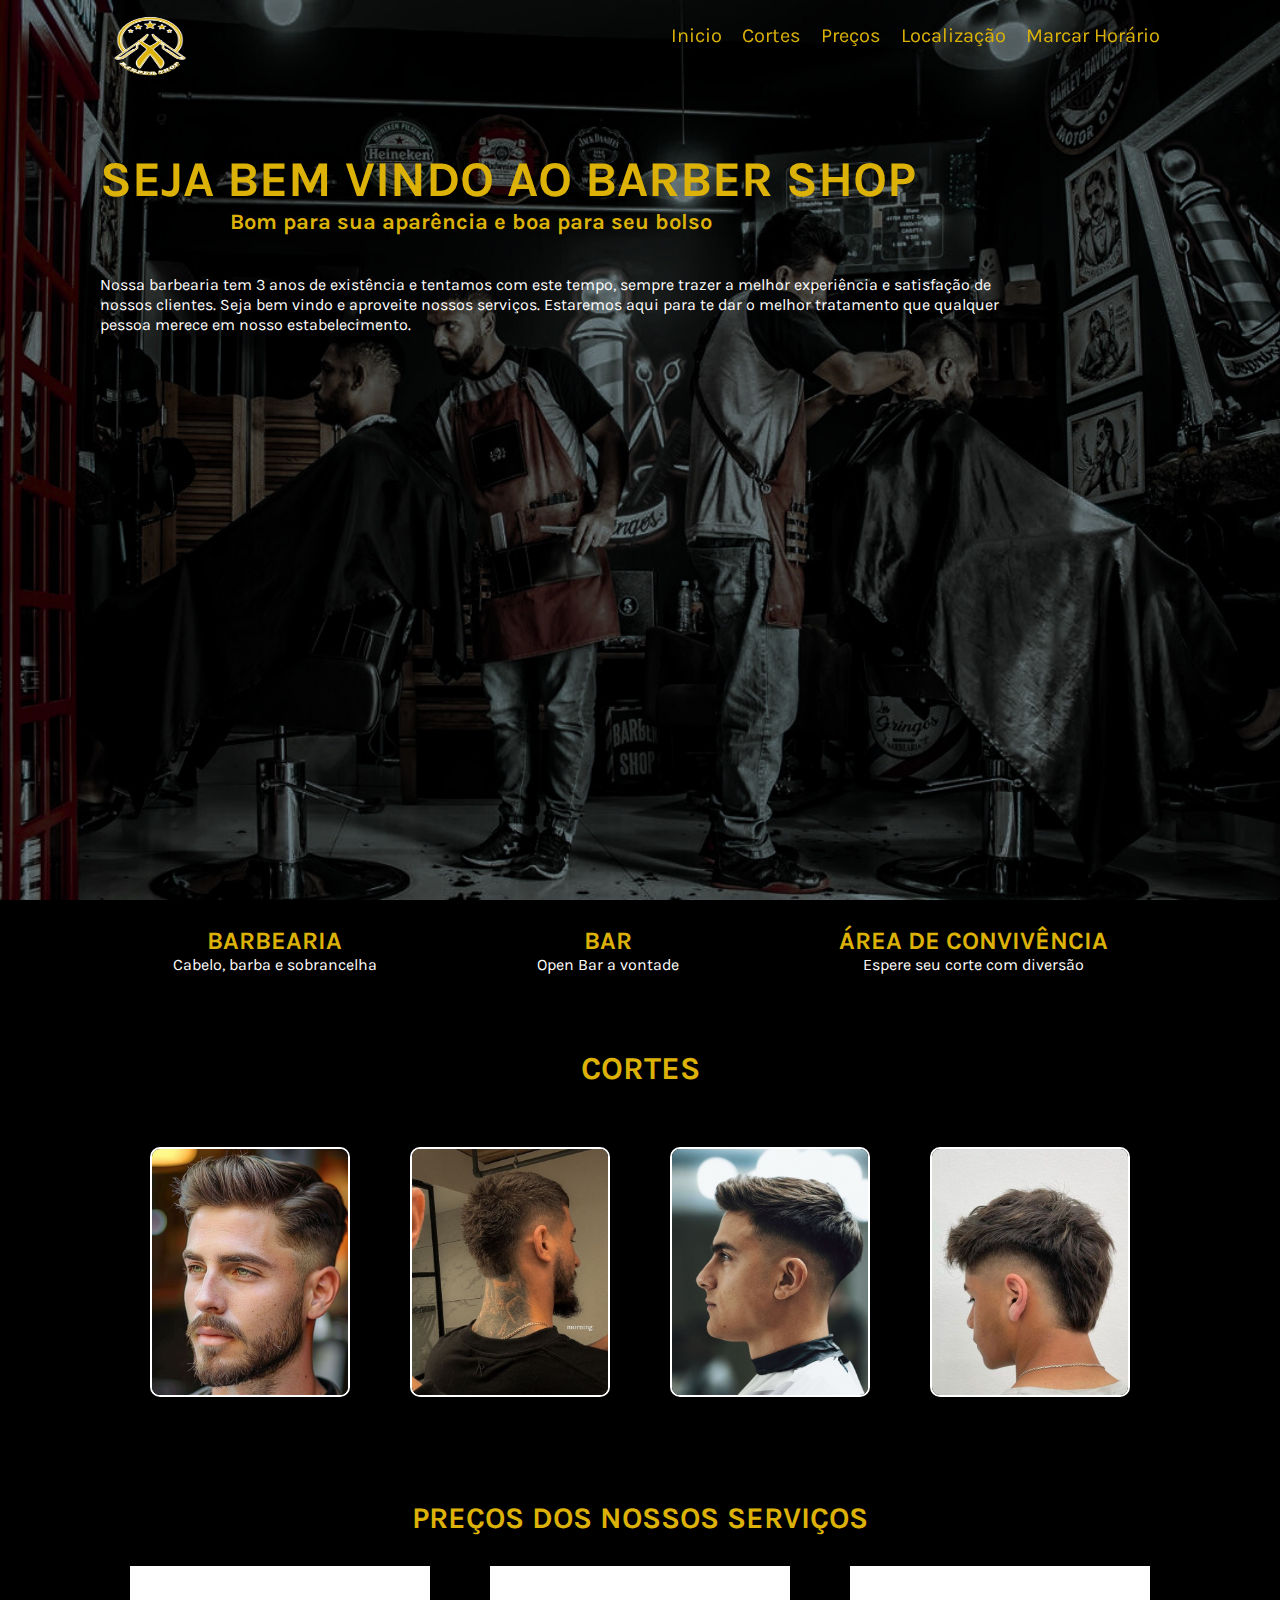
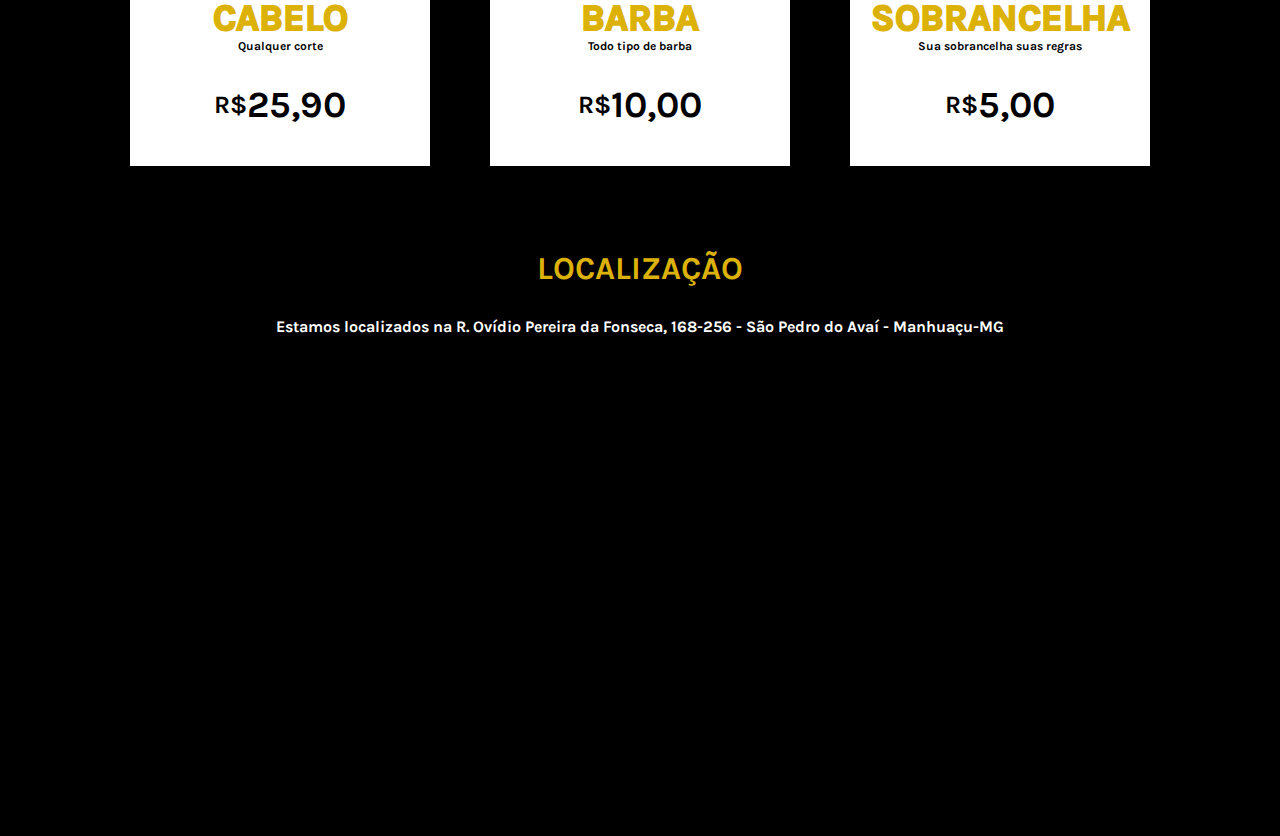
==== html/index.html @ 6323e567 "30/09/24 Localização finalizada" ====
<!DOCTYPE html>
<html lang="pt-br">
<head>
    <meta charset="UTF-8">
    <meta name="viewport" content="width=device-width, initial-scale=1.0">
    <title>Barber Shop</title>

    <link rel="preconnect" href="https://fonts.googleapis.com">
    <link rel="preconnect" href="https://fonts.gstatic.com" crossorigin>
    <link href="https://fonts.googleapis.com/css2?family=Karla:ital,wght@0,200..800;1,200..800&display=swap" rel="stylesheet">

    <link rel="stylesheet" href="../css/styles.css"/>
</head>
<body>
    <div class="inicio">
        <header class="cabecalho">
            <a href="#">
                <img class="logo" src="../imagens/barberShop.png">
            </a>

            <nav class="listaIni">
                <ul class="menu">
                    <li><a href="#">Inicio</a></li>
                    <li><a href="#cortes">Cortes</a></li>
                    <li><a href="#preco">Preços</a></li>
                    <li><a href="#localiza">Localização</a></li>
                    <li><a href="#marcar">Marcar Horário</a></li>
                </ul>
            </nav>
        </header>

        <hgroup class="titles" id="ini">
            <h1 class="titulo">SEJA BEM VINDO AO BARBER SHOP</h1>
            <h2 class="subTitle">Bom para sua aparência e boa para seu bolso</h2>
            <p class="descric">
                Nossa barbearia tem 3 anos de existência e tentamos com este tempo, sempre trazer a melhor experiência e satisfação de nossos clientes. Seja bem vindo e aproveite nossos serviços. Estaremos aqui para te dar o melhor tratamento que qualquer pessoa merece em nosso estabelecimento.
            </p>
        </hgroup>
    </div>

    <div class="shop">
        <div class="boxes">
            <div class="box">
                <h2 class="bxTitle">BARBEARIA</h2>
                <p class="bxDesc">Cabelo, barba e sobrancelha</p>
            </div>

            <div class="box">
                <h2 class="bxTitle">BAR</h2>
                <p class="bxDesc">Open Bar a vontade</p>
            </div>

            <div class="box">
                <h2 class="bxTitle">ÁREA DE CONVIVÊNCIA</h2>
                <p class="bxDesc">Espere seu corte com diversão</p>
            </div>
        </div>
    </div>

    <div class="cortes" id="cortes">
        <h1>CORTES</h1>

        <div class="imgCorts">
            <div class="corte">
                <img src="../imagens/corte1.jpg">
            </div>

            <div class="corte">
                <img src="../imagens/corte2.jpg">
            </div>

            <div class="corte">
                <img src="../imagens/corte3.jpg">
            </div>

            <div class="corte">
                <img src="../imagens/corte4.jpg">
            </div>
        </div>
    </div>

    <div class="prec" id="preco">
        <h1 class="titPrec">PREÇOS DOS NOSSOS SERVIÇOS</h1>
        
        <div class="dif">
            <div class="prec1">
                <h2 class="titu">CABELO</h2>
                <h3 class="desc">Qualquer corte</h3>
                <div class="valor">
                    <h3 class="preci">R$</h3>
                    <h3 class="val">25,90</h3>
                </div>
            </div>
            
            <div class="prec1">
                <h2 class="titu">BARBA</h2>
                <h3 class="desc">Todo tipo de barba</h3>
                <div class="valor">
                    <h3 class="preci">R$</h3>
                    <h3 class="val">10,00</h3>
                </div>
            </div>
            
            <div class="prec1">
                <h2 class="titu">SOBRANCELHA</h2>
                <h3 class="desc">Sua sobrancelha suas regras</h3>
                <div class="valor">
                    <h3 class="preci">R$</h3>
                    <h3 class="val">5,00</h3>
                </div>
            </div>
        </div>
    </div>

    <div id="localiza" class="local">
        <h2 class="titLocal">LOCALIZAÇÃO</h2>
        <h3 class="decLoc">Estamos localizados na R. Ovídio Pereira da Fonseca, 168-256 - São Pedro do Avaí - Manhuaçu-MG</h3>
        
        <div class="map">
            <iframe src="https://www.google.com/maps/embed?pb=!1m18!1m12!1m3!1d1872.2632060990697!2d-42.1874086614727!3d-20.19543487800291!2m3!1f0!2f0!3f0!3m2!1i1024!2i768!4f13.1!3m3!1m2!1s0xbae1c60efdd78f%3A0xd84c4ac10ec0ef94!2sR.%20Ov%C3%ADdio%20Pereira%20da%20Fonseca%2C%20168-256%20-%20S%C3%A3o%20Pedro%20do%20Ava%C3%AD%2C%20Manhua%C3%A7u%20-%20MG%2C%2036900-000!5e0!3m2!1spt-BR!2sbr!4v1727739784930!5m2!1spt-BR!2sbr" width="600" height="450" style="border:0;" allowfullscreen="" loading="lazy" referrerpolicy="no-referrer-when-downgrade"></iframe>
        </div>
    </div>
</body>
</html>
---- css/styles.css ----
* {
    font-size: 12px;
    background-color: transparent;
    color: white;
    margin: 0;
    padding: 0;
    box-sizing: border-box;
    font-family: "Karla", sans-serif;
    font-optical-sizing: auto;
    font-style: normal;
    scroll-behavior: smooth;
}

.inicio {
    display: flex;
    flex-direction: column;
    background-image: url(../imagens/backInicio.jpg);
    background-repeat: no-repeat;
    background-size: cover;
    width: 100%;
    height: 100vh;
}

.inicio .cabecalho {
    display: flex;
    flex-direction: row; /* Mantém o layout horizontal para os itens do cabeçalho */
    width: 100%;
    height: 70px;
    position: fixed;
}

.inicio .cabecalho .logo {
    display: flex;
    align-items: center;
    width: 100px;
    height: 100%;
    margin-left: 100px;
    margin-top: 10px;
}

.inicio .cabecalho nav {
    display: flex;
    width: 100%;
    flex-direction: row;
    justify-content: end;
}

.inicio .listaIni .menu {  
    display: flex;
    flex-direction: row;
    align-items: center;
    margin-right: 100px;
}

.inicio .listaIni .menu li {
    list-style: none;
    margin-right: 20px;
}

.inicio .listaIni .menu li a {
    font-size: 20px;
    text-decoration: none;
    color: #dcb208;
    text-shadow: black;
}

.inicio .listaIni .menu li :hover {
    color: black;
    background-color: #dcb208;
    padding: 5px;
    border-radius: 10px;
}

.inicio .titles {
    display: flex;
    width: 900px;
    flex-direction: column;
    margin-top: 150px;
    margin-left: 100px;
    align-items:first baseline;
}

.inicio .titles .titulo {
    font-size: 50px;
    color: #dcb208;
}

.inicio .titles .subTitle {
    font-size: 22px;
    color: #dcb208;
    padding-left: 130px;
}

.inicio .titles .descric {
    font-size: 16px;
    padding: 40px 0px 40px 0px;
    line-height: 20px;
}

.shop {
    display: flex;
    flex-direction: row;
    justify-content: center;
    width: 100%;
    height: 100px;
    background-color: black;
}

.shop .boxes {
    display: flex;
    flex-direction: row;
    align-items: center;
}

.shop .boxes .box {
    margin: 0px 80px;
}

.shop .boxes .box .bxTitle {
    display: flex;
    flex-direction: column;
    align-items: center;
    font-size: 25px;
    color: #dcb208;
}

.shop .boxes .box .bxDesc {
    display: flex;
    flex-direction: column;
    align-items: center;
    font-size: 16px;
}

.cortes {
    display: flex;
    flex-direction: column;
    width: 100%;
    height: 450px;
    background-color: black;
    color: #dcb208;
}

.cortes h1 {
    display: flex;
    justify-content: center;
    margin-top: 50px;
    color: #dcb208;
    font-size: 32px;
}

.cortes .imgCorts {
    display: flex;
    flex-direction: row;
    justify-content: center;
    margin-top: 30px;
}

.cortes .imgCorts .corte {
    margin: 30px;
}

.cortes .imgCorts .corte img {
    width: 200px;
    height: 250px;
    border: 2px solid white;
    border-radius: 10px;
}

.prec {
    background-color: black;
    display: flex;
    flex-direction: column;
    height: 350px;
    width: 100%;
}

.prec .titPrec {
    display: flex;
    justify-content: center;
    margin-top: 50px;
    color: #dcb208;
    font-size: 30px;
}

.prec .dif {
    display: flex;
    flex-direction: row;
    justify-content: center;
}

.prec .dif .prec1 {
    display: flex;
    flex-direction: column;
    height: 200px;
    width: 300px;
    background-color: white;
    margin: 30px;
}

.prec .dif .prec1 h2 {
    display: flex;
    justify-content: center;
    font-size: 37px;
    margin-top: 30px;
    color: #dcb208;
    -webkit-text-stroke: 2px;
    -webkit-text-stroke-color: #dcb208;
}

.prec .dif .prec1 .desc {
    display: flex;
    justify-content: center;
    color: black;
}

.prec .dif .prec1 .valor {
    display: flex;
    flex-direction: row;
    justify-content: center;
    align-items: center;
    margin-top: 30px;
    margin-bottom: 20px;
}
.prec .dif .prec1 .valor .preci {
    display: flex;
    justify-content: first baseline;
    font-size: 25px;
    color: black;
}

.prec .dif .prec1 .val {
    display: flex;
    justify-content: center;
    font-size: 37px;
    color: black;
}

.local {
    display: flex;
    flex-direction: column;
    background-color: black;
}

.local .titLocal {
    display: flex;
    justify-content: center;
    margin-top: 50px;
    font-size: 32px;
    color: #dcb208;
}

.local h3 {
    display: flex;
    justify-content: center;
    margin-top: 30px;
    font-size: 16px;
}

.local .map {
    display: flex;
    justify-content: center;
    margin-top: 30px;
    margin-bottom: 20px;
}

.local .map iframe {
    border-radius: 10px;
}
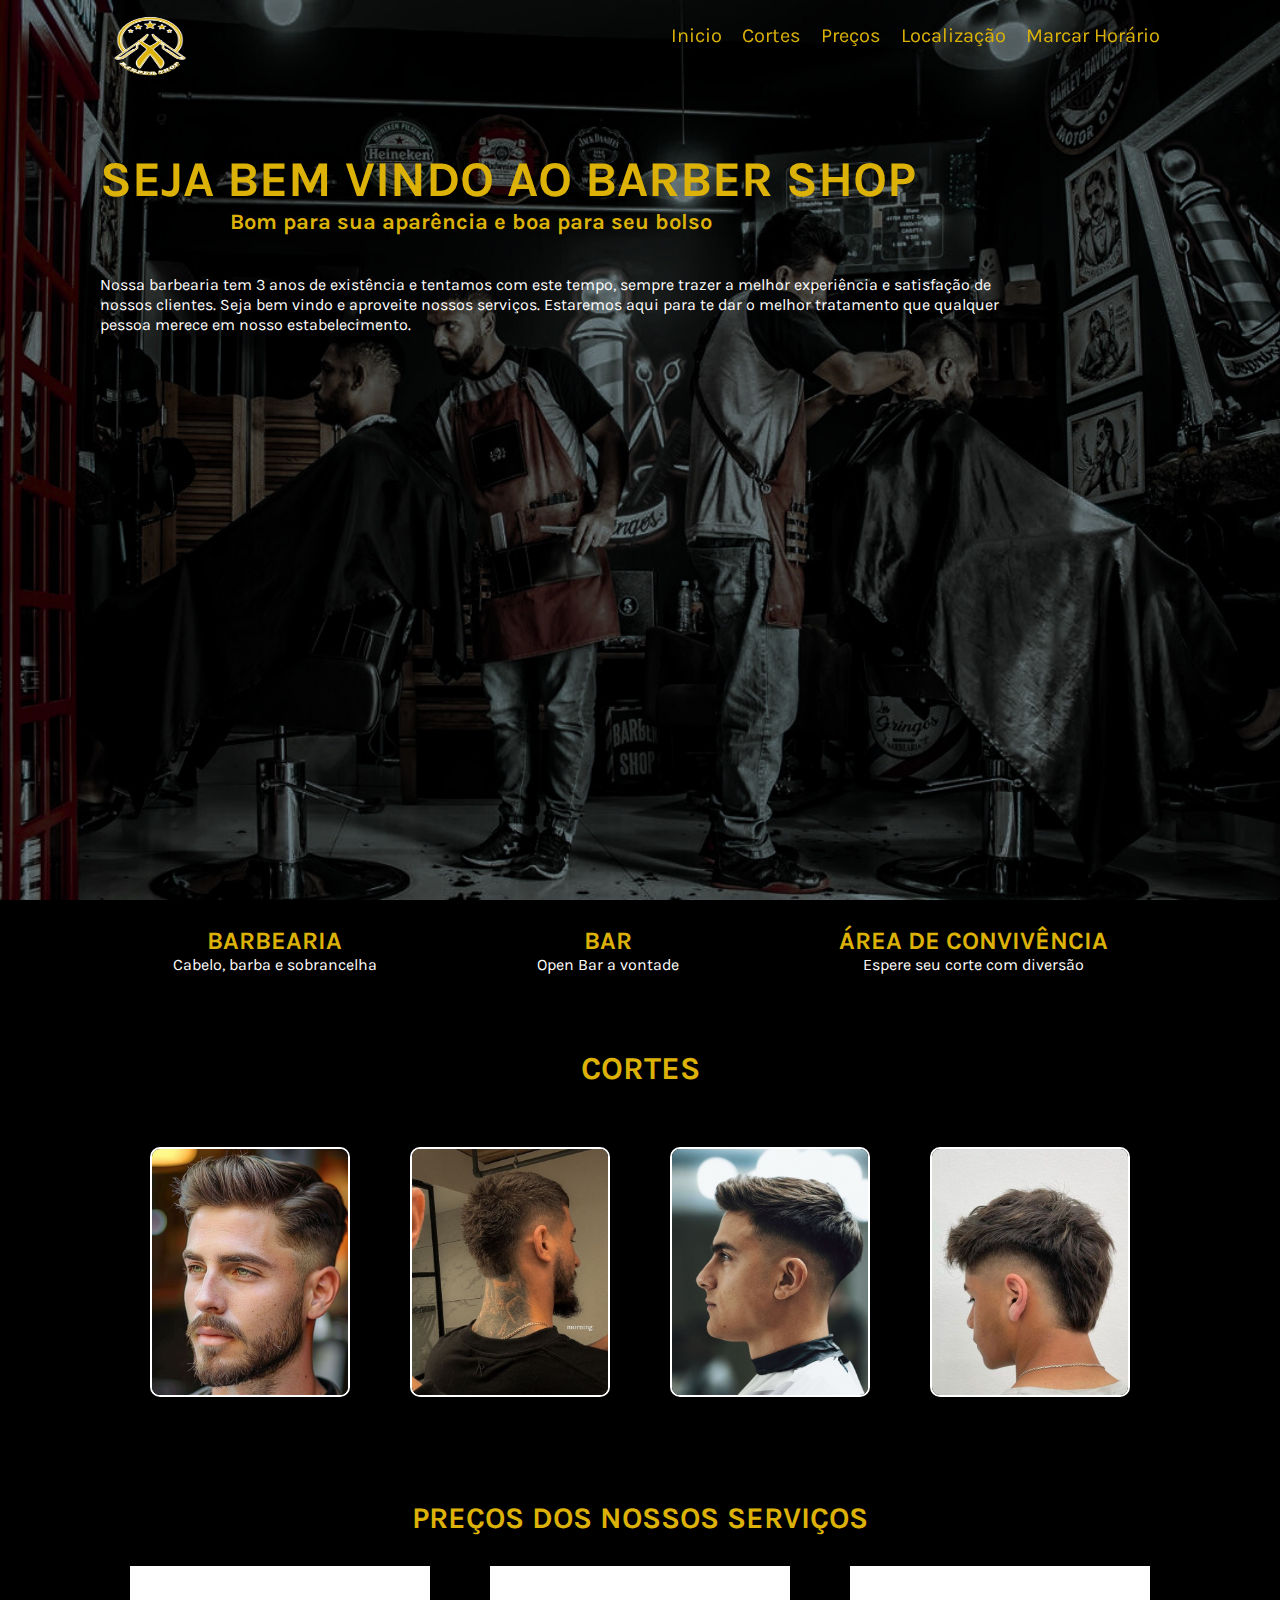
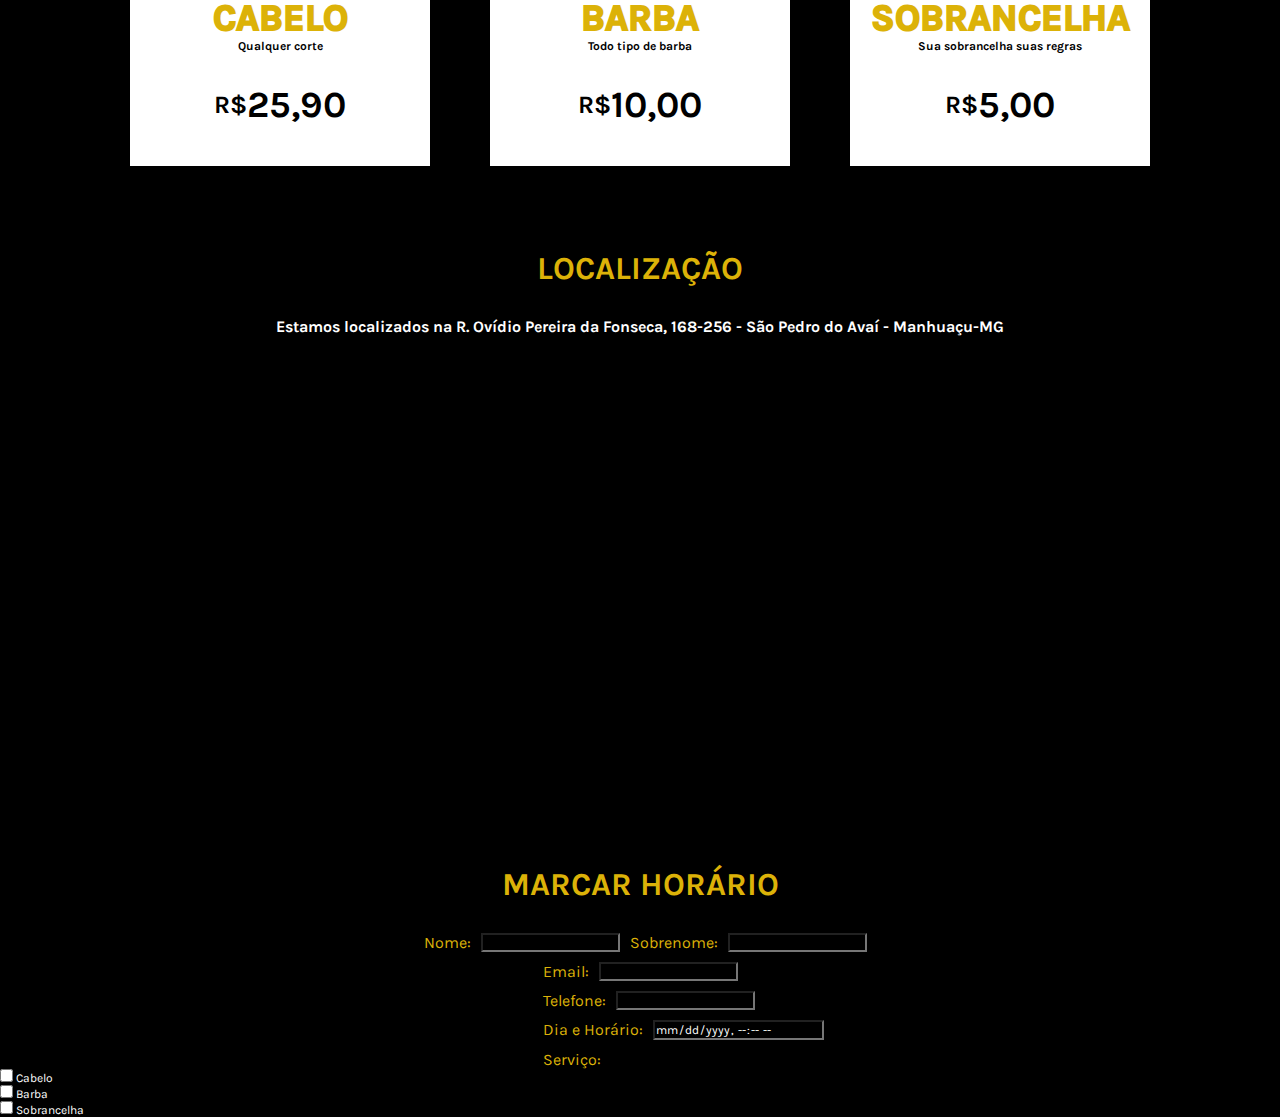
==== commit 2e11fd32: "30/09/24 Inicio do formulário de marcar horário" ====
--- a/html/index.html
+++ b/html/index.html
@@ -120,5 +120,53 @@
             <iframe src="https://www.google.com/maps/embed?pb=!1m18!1m12!1m3!1d1872.2632060990697!2d-42.1874086614727!3d-20.19543487800291!2m3!1f0!2f0!3f0!3m2!1i1024!2i768!4f13.1!3m3!1m2!1s0xbae1c60efdd78f%3A0xd84c4ac10ec0ef94!2sR.%20Ov%C3%ADdio%20Pereira%20da%20Fonseca%2C%20168-256%20-%20S%C3%A3o%20Pedro%20do%20Ava%C3%AD%2C%20Manhua%C3%A7u%20-%20MG%2C%2036900-000!5e0!3m2!1spt-BR!2sbr!4v1727739784930!5m2!1spt-BR!2sbr" width="600" height="450" style="border:0;" allowfullscreen="" loading="lazy" referrerpolicy="no-referrer-when-downgrade"></iframe>
         </div>
     </div>
+
+    <div id="marcar" class="marcHora">
+        <h2 class="mcHor">MARCAR HORÁRIO</h2>
+
+        <form action="" method="post">
+            <div class="nomes">
+                <label for="nome">Nome:</label>
+                <input type="text" id="nome" />
+
+                <label for="sobrenome">Sobrenome:</label>
+                <input type="text" id="sobrenome" />
+            </div>
+            
+            <div class="padrao">
+                <label for="email">Email:</label>
+                <input type="text" id="email" />
+            </div>
+
+            <div class="padrao">
+                <label for="telefone">Telefone:</label>
+                <input type="text" id="telefone" />
+            </div>
+
+            <div class="padrao">
+                <label for="horario">Dia e Horário:</label>
+                <input type="datetime-local" id="horario" />
+            </div>
+
+            <div class="servico">
+                <legend class="serv">Serviço:</legend>
+                
+                <div class="opcCheck">
+                    <input type="checkbox" id="cabelo" />
+                    <label for="cabelo">Cabelo</label>
+                </div>
+
+                <div class="opcCheck">
+                    <input type="checkbox" id="barba" />
+                    <label for="barba">Barba</label>
+                </div>
+
+                <div class="opcCheck">
+                    <input type="checkbox" id="sobrancelha" />
+                    <label for="sobrancelha">Sobrancelha</label>
+                </div>
+            </div>
+        </form>
+    </div>
 </body>
 </html>--- a/css/styles.css
+++ b/css/styles.css
@@ -260,9 +260,62 @@
     display: flex;
     justify-content: center;
     margin-top: 30px;
-    margin-bottom: 20px;
 }
 
 .local .map iframe {
     border-radius: 10px;
+}
+
+.marcHora {
+    display: flex;
+    flex-direction: column;
+    background-color: black;
+}
+
+.marcHora .mcHor {
+    display: flex;
+    justify-content: center;
+    color: #dcb208;
+    font-size: 32px;
+    margin-top: 50px;
+}
+
+.marcHora form {
+    display: flex;
+    flex-direction: column;
+    justify-content: center;
+    margin-top: 30px;
+}
+
+.marcHora form .nomes {
+    display: flex;
+    flex-direction: row;
+    justify-content: center;
+}
+
+.marcHora form .nomes label {
+    font-size: 16px;
+    color: #dcb208;
+    margin: 0px 10px;
+}
+
+.marcHora form .padrao {
+    display: flex;
+    flex-direction: row;
+    margin-left: 533px;
+    margin-top: 10px;
+}
+
+.marcHora form .padrao label {
+    font-size: 16px;
+    color: #dcb208;
+    margin: 0px 10px;
+}
+
+.marcHora form .servico .serv{
+    display: flex;
+    margin-left: 543px;
+    margin-top: 10px;
+    font-size: 16px;
+    color: #dcb208;
 }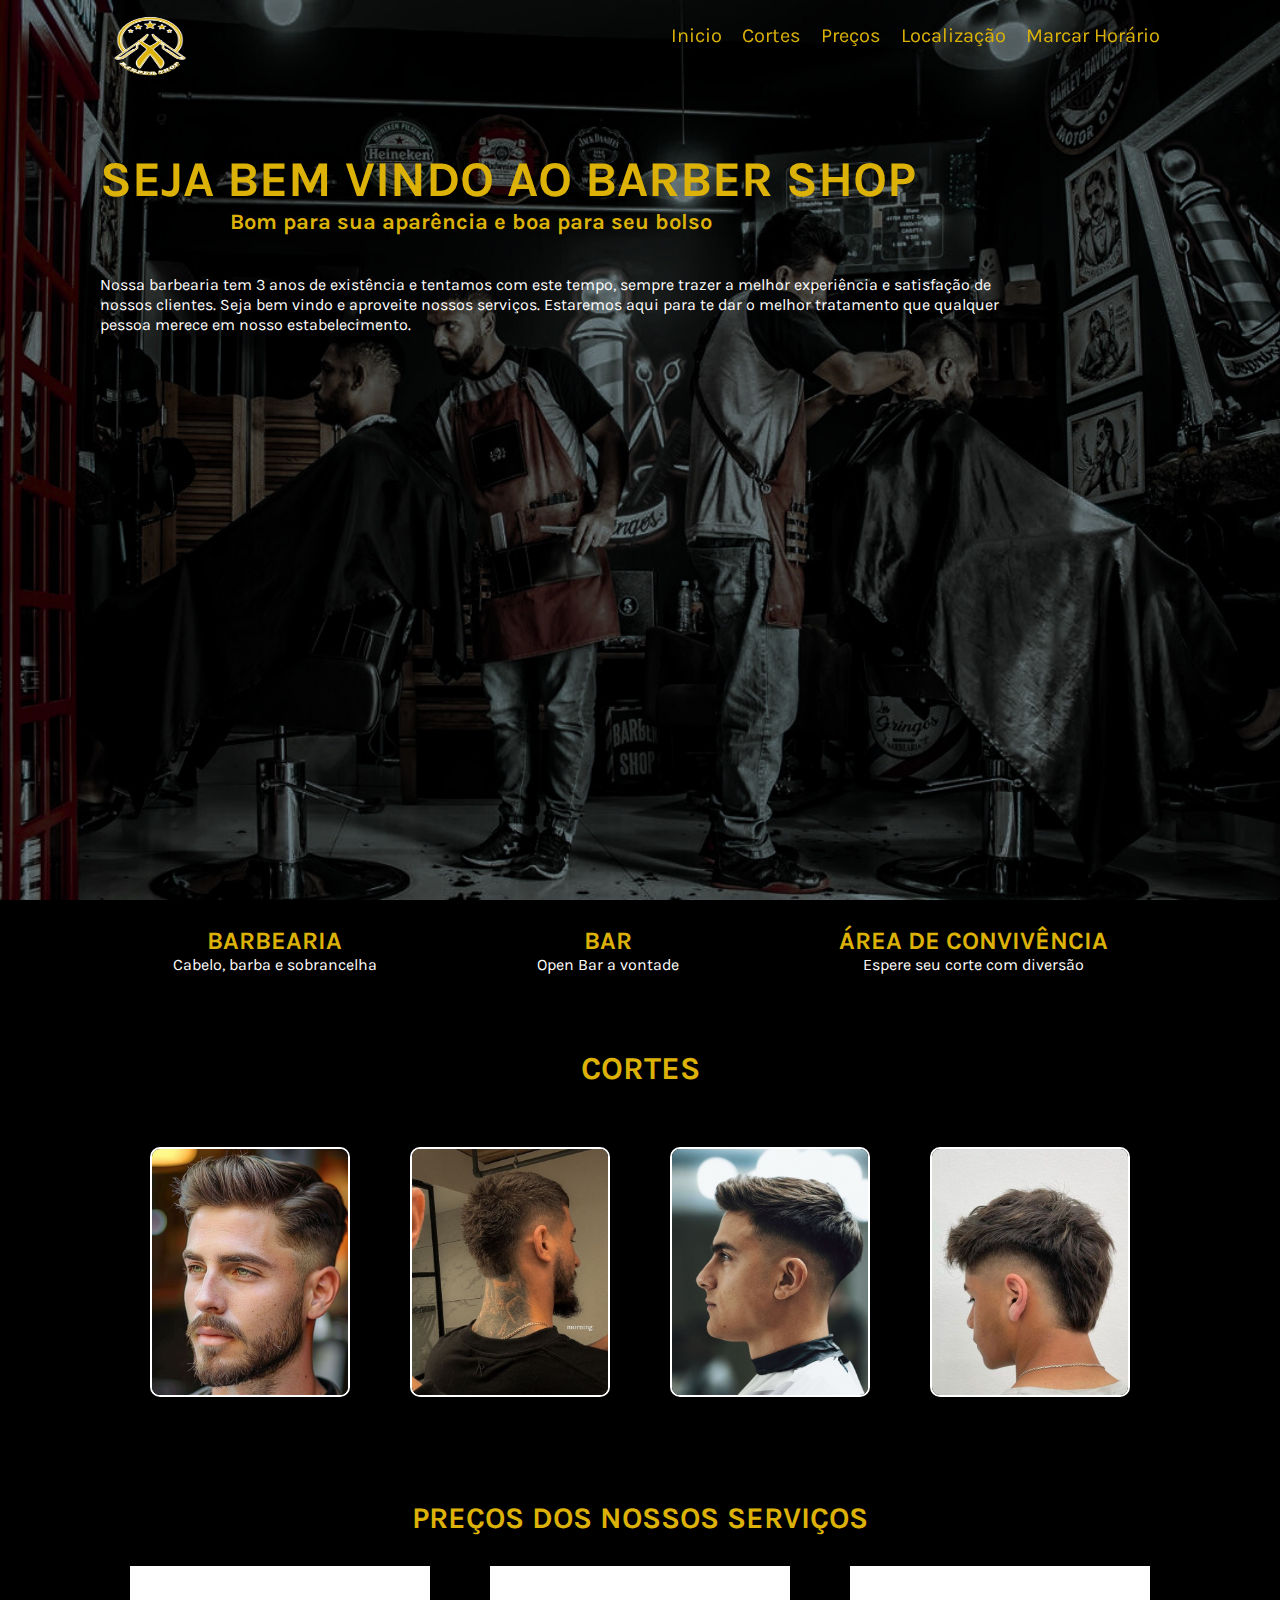
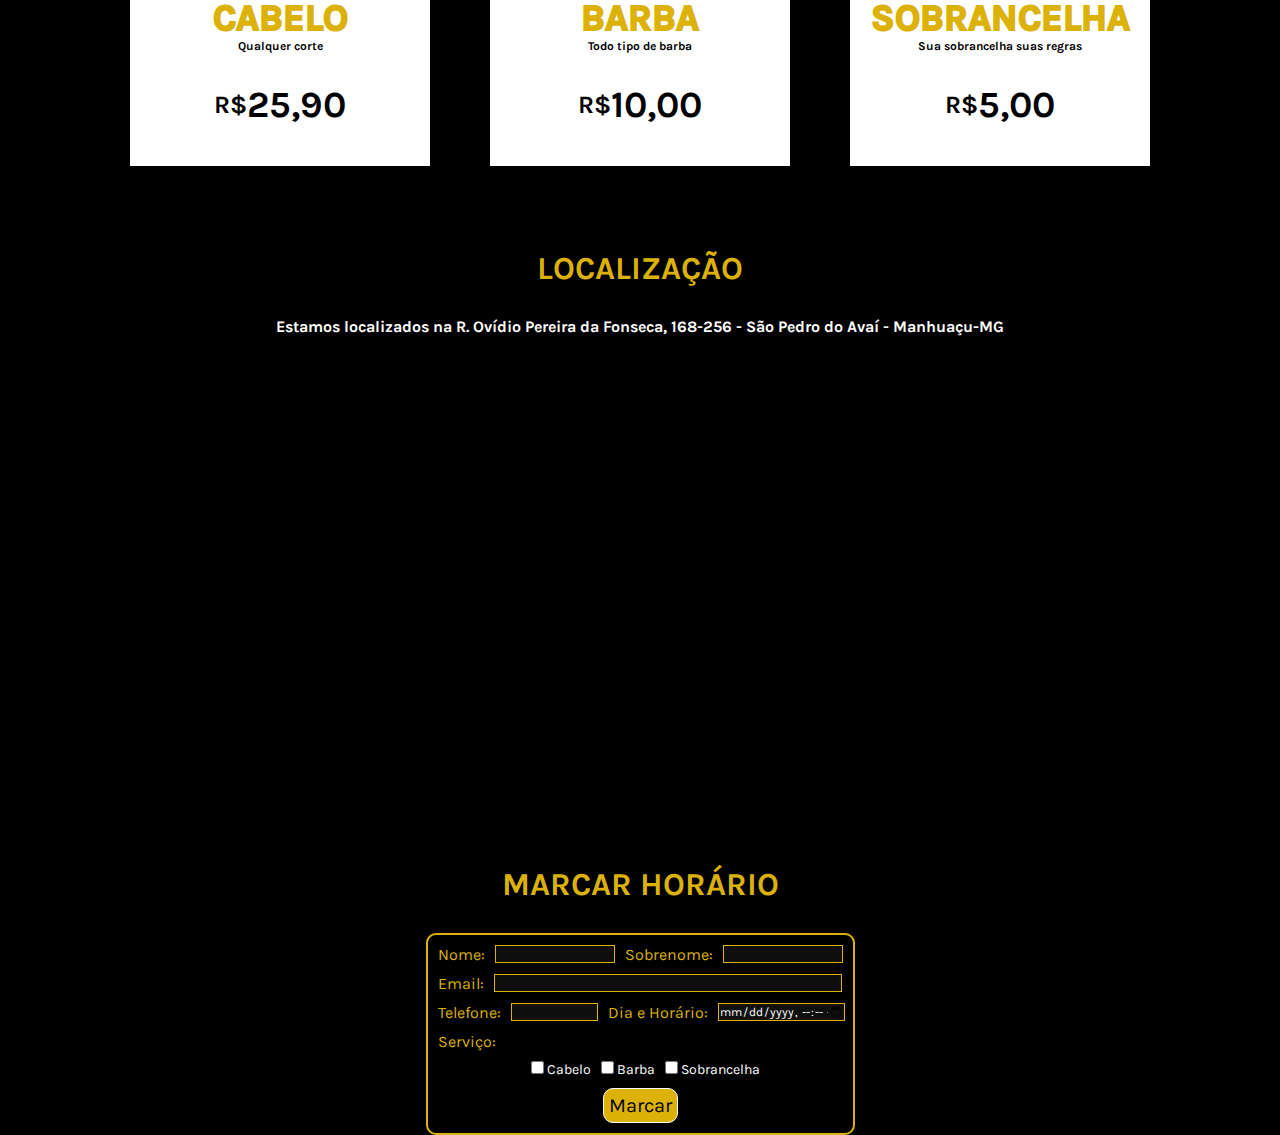
==== commit 82e295ec: "01/10/24 formulario de marcar horário pronto" ====
--- a/html/index.html
+++ b/html/index.html
@@ -124,49 +124,55 @@
     <div id="marcar" class="marcHora">
         <h2 class="mcHor">MARCAR HORÁRIO</h2>
 
-        <form action="" method="post">
-            <div class="nomes">
-                <label for="nome">Nome:</label>
-                <input type="text" id="nome" />
+        <div class="forms">
+            <form action="" method="post">
+                <div class="nomes">
+                    <label for="nome">Nome:</label>
+                    <input type="text" id="nome" />
 
-                <label for="sobrenome">Sobrenome:</label>
-                <input type="text" id="sobrenome" />
-            </div>
-            
-            <div class="padrao">
-                <label for="email">Email:</label>
-                <input type="text" id="email" />
-            </div>
-
-            <div class="padrao">
-                <label for="telefone">Telefone:</label>
-                <input type="text" id="telefone" />
-            </div>
-
-            <div class="padrao">
-                <label for="horario">Dia e Horário:</label>
-                <input type="datetime-local" id="horario" />
-            </div>
-
-            <div class="servico">
-                <legend class="serv">Serviço:</legend>
+                    <label for="sobrenome">Sobrenome:</label>
+                    <input type="text" id="sobrenome" />
+                </div>
                 
-                <div class="opcCheck">
-                    <input type="checkbox" id="cabelo" />
-                    <label for="cabelo">Cabelo</label>
+                <div class="padrao">
+                    <label for="email">Email:</label>
+                    <input type="text" id="email" />
                 </div>
 
-                <div class="opcCheck">
-                    <input type="checkbox" id="barba" />
-                    <label for="barba">Barba</label>
+                <div class="tellHor">
+                    <label for="telefone">Telefone:</label>
+                    <input type="text" id="telefone" />
+
+                    <label for="horario">Dia e Horário:</label>
+                    <input type="datetime-local" id="horario" />
                 </div>
 
-                <div class="opcCheck">
-                    <input type="checkbox" id="sobrancelha" />
-                    <label for="sobrancelha">Sobrancelha</label>
+                <div class="servico">
+                    <legend class="serv">Serviço:</legend>
+                    
+                    <div class="disp">
+                        <div class="opcCheck">
+                            <input type="checkbox" id="cabelo" />
+                            <label for="cabelo">Cabelo</label>
+                        </div>
+
+                        <div class="opcCheck">
+                            <input type="checkbox" id="barba" />
+                            <label for="barba">Barba</label>
+                        </div>
+
+                        <div class="opcCheck">
+                            <input type="checkbox" id="sobrancelha" />
+                            <label for="sobrancelha">Sobrancelha</label>
+                        </div>
+                    </div>
                 </div>
-            </div>
-        </form>
+                
+                <div class="envia">
+                    <input type="submit" value="Marcar">
+                </div>
+            </form>
+        </div>
     </div>
 </body>
 </html>--- a/css/styles.css
+++ b/css/styles.css
@@ -67,6 +67,7 @@
 .inicio .listaIni .menu li :hover {
     color: black;
     background-color: #dcb208;
+    transition: 0.5s;
     padding: 5px;
     border-radius: 10px;
 }
@@ -280,17 +281,48 @@
     margin-top: 50px;
 }
 
-.marcHora form {
-    display: flex;
-    flex-direction: column;
-    justify-content: center;
-    margin-top: 30px;
+.marcHora .forms {
+    display: flex;
+    justify-content: center;
+}
+
+.marcHora .forms form {
+    display: flex;
+    flex-direction: column;
+    justify-content: center;
+    margin-top: 30px;
+    border: 2px solid #dcb208;
+    border-radius: 10px;
+}
+
+.marcHora .forms form .envia {
+    display: flex;
+    justify-content: center;
+}
+
+.marcHora .forms form .envia input {
+    font-size: 20px;
+    background-color: #dcb208;
+    border: 1px solid white;
+    margin-bottom: 10px;
+    padding: 5px;
+    color: black;
+    border-radius: 10px;
+}
+
+.marcHora .forms form .envia input:hover {
+    cursor: pointer;
+    background-color: rgba(0, 0, 0, 0.429);
+    border: 1px solid #dcb208;
+    transition: 0.5s;
+    color: white;
 }
 
 .marcHora form .nomes {
     display: flex;
     flex-direction: row;
-    justify-content: center;
+    margin-top: 10px;
+    margin-right: 10px;
 }
 
 .marcHora form .nomes label {
@@ -299,10 +331,16 @@
     margin: 0px 10px;
 }
 
+.marcHora form .nomes input {
+    background-color: rgba(32, 32, 32, 0.475);
+    border: 0.2px solid #dcb208;
+    height: 18px;
+    width: 120px;
+}
+
 .marcHora form .padrao {
     display: flex;
     flex-direction: row;
-    margin-left: 533px;
     margin-top: 10px;
 }
 
@@ -312,10 +350,59 @@
     margin: 0px 10px;
 }
 
+.marcHora form .padrao #email {
+    background-color: rgba(32, 32, 32, 0.475);
+    border: 0.2px solid #dcb208;
+    height: 18px;
+    width: 348px;
+}
+
+.marcHora form .tellHor {
+    display: flex;
+    flex-direction: row;
+    margin-top: 10px;
+}
+
+.marcHora form .tellHor label {
+    font-size: 16px;
+    color: #dcb208;
+    margin: 0px 10px;
+}
+
+.marcHora form .tellHor #horario {
+    background-color: rgba(32, 32, 32, 0.475);
+    border: 0.2px solid #dcb208;
+    height: 18px;
+    width: 127px;
+}
+
+.marcHora form .tellHor #telefone {
+    background-color: rgba(32, 32, 32, 0.475);
+    border: 0.2px solid #dcb208;
+    height: 18px;
+    width: 87px;
+}
+
 .marcHora form .servico .serv{
     display: flex;
-    margin-left: 543px;
-    margin-top: 10px;
-    font-size: 16px;
-    color: #dcb208;
+    margin-top: 10px;
+    margin-left: 10px;
+    font-size: 16px;
+    color: #dcb208;
+}
+
+.marcHora form .servico .disp {
+    display: flex;
+    justify-content: center;
+    flex-direction: row;
+    margin-top: 10px;
+    margin-bottom: 10px;
+}
+
+.marcHora form .servico .disp .opcCheck {
+    margin-left: 10px;
+}
+
+.marcHora form .servico .disp .opcCheck label {
+    font-size: 14px;
 }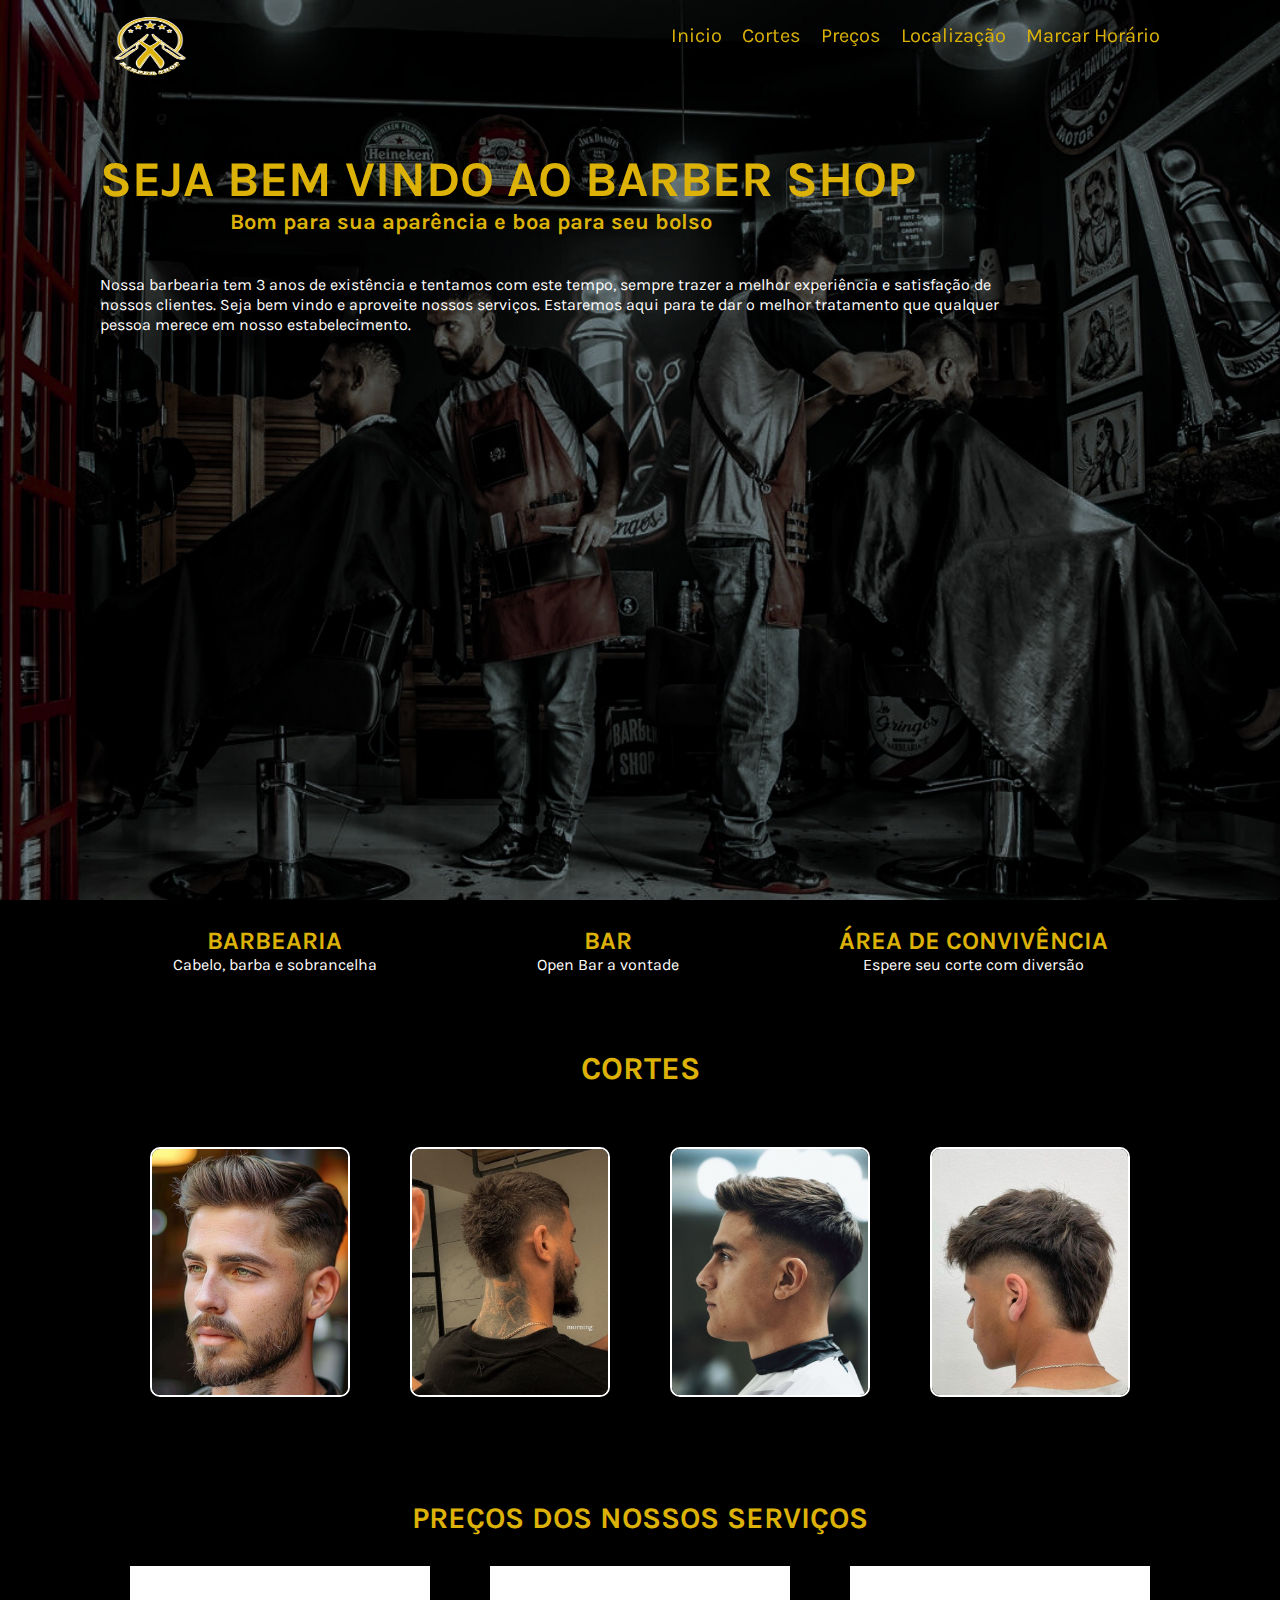
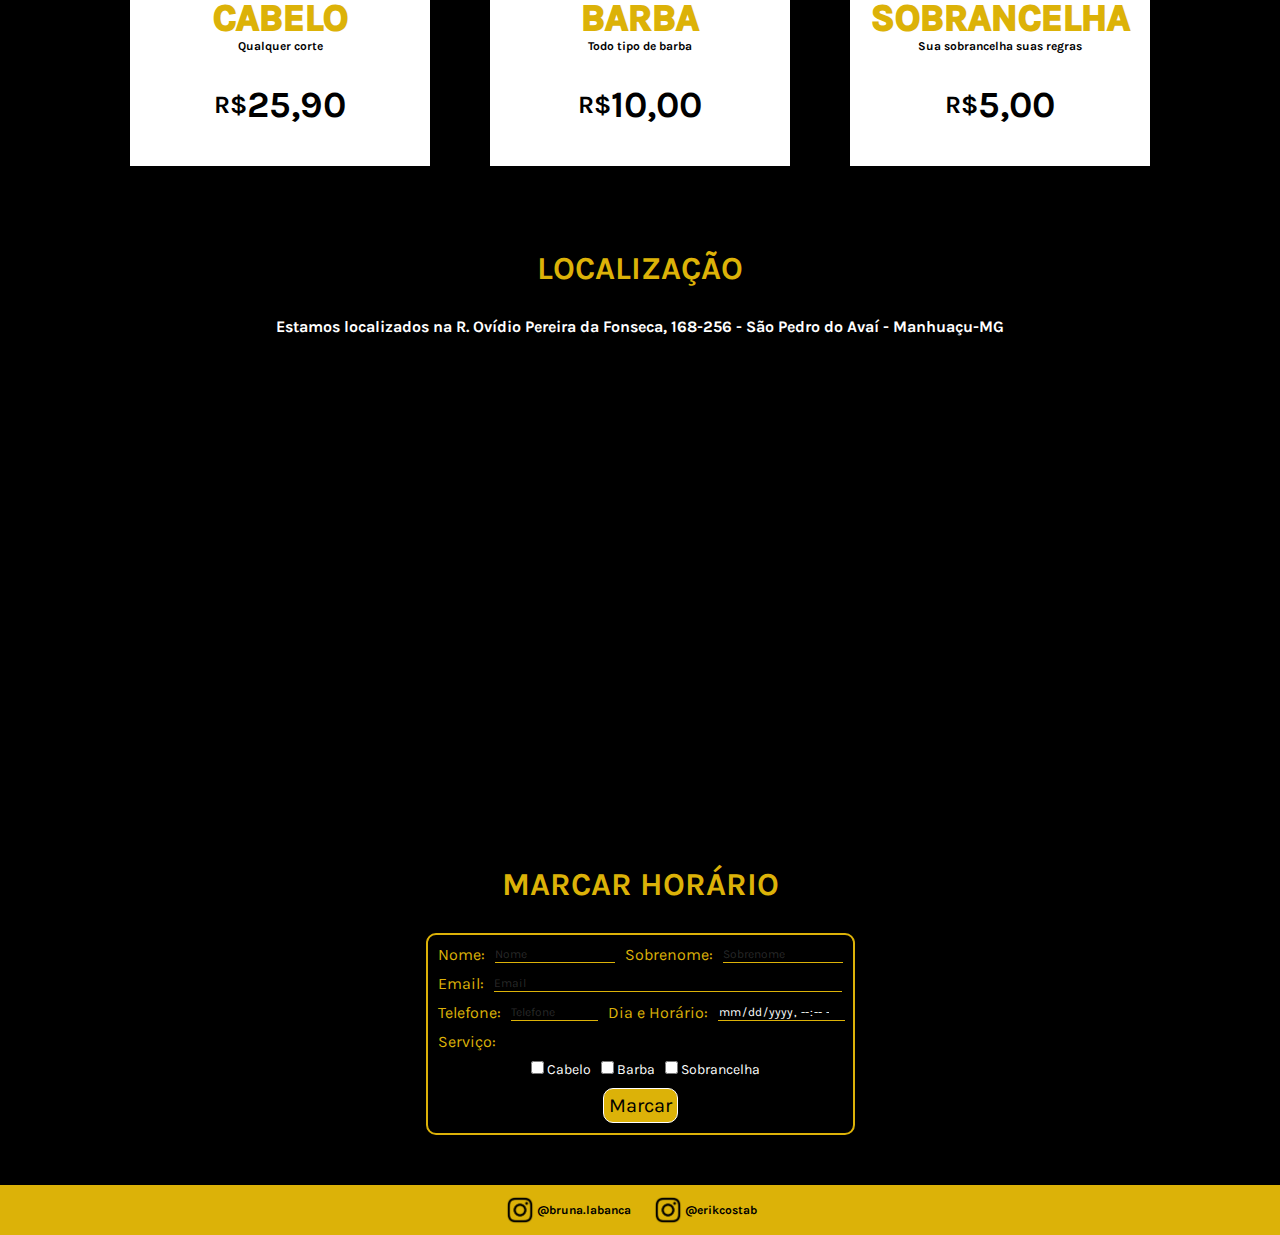
==== commit 1ae1e651: "02/10/24 site html e css pronto" ====
--- a/html/index.html
+++ b/html/index.html
@@ -128,20 +128,20 @@
             <form action="" method="post">
                 <div class="nomes">
                     <label for="nome">Nome:</label>
-                    <input type="text" id="nome" />
+                    <input type="text" id="nome" placeholder="Nome"/>
 
                     <label for="sobrenome">Sobrenome:</label>
-                    <input type="text" id="sobrenome" />
+                    <input type="text" id="sobrenome" placeholder="Sobrenome"/>
                 </div>
                 
                 <div class="padrao">
                     <label for="email">Email:</label>
-                    <input type="text" id="email" />
+                    <input type="text" id="email" placeholder="Email"/>
                 </div>
 
                 <div class="tellHor">
                     <label for="telefone">Telefone:</label>
-                    <input type="text" id="telefone" />
+                    <input type="text" id="telefone" placeholder="Telefone"/>
 
                     <label for="horario">Dia e Horário:</label>
                     <input type="datetime-local" id="horario" />
@@ -174,5 +174,15 @@
             </form>
         </div>
     </div>
+
+    <footer class="fot">
+        <div class="insta">
+            <img src="../imagens/insta.png" class="logInst">
+            <h2 class="nmInsta">@bruna.labanca</h2>
+
+            <img src="../imagens/insta.png" class="logInst">
+            <h2 class="nmInsta">@erikcostab</h2>
+        </div>
+    </footer>
 </body>
 </html>--- a/css/styles.css
+++ b/css/styles.css
@@ -293,6 +293,7 @@
     margin-top: 30px;
     border: 2px solid #dcb208;
     border-radius: 10px;
+    margin-bottom: 50px;
 }
 
 .marcHora .forms form .envia {
@@ -332,12 +333,29 @@
 }
 
 .marcHora form .nomes input {
-    background-color: rgba(32, 32, 32, 0.475);
-    border: 0.2px solid #dcb208;
+    background-color: transparent;
+    border: none;
+    border-bottom: 0.2px solid #dcb208;
     height: 18px;
     width: 120px;
 }
 
+#nome::placeholder {
+    color: rgba(255, 255, 255, 0.164);
+}
+
+#sobrenome::placeholder {
+    color: rgba(255, 255, 255, 0.164);
+}
+
+#email::placeholder {
+    color: rgba(255, 255, 255, 0.164);
+}
+
+#telefone::placeholder {
+    color: rgba(255, 255, 255, 0.164);
+}
+
 .marcHora form .padrao {
     display: flex;
     flex-direction: row;
@@ -351,8 +369,9 @@
 }
 
 .marcHora form .padrao #email {
-    background-color: rgba(32, 32, 32, 0.475);
-    border: 0.2px solid #dcb208;
+    background-color: transparent;
+    border: none;
+    border-bottom: 0.2px solid #dcb208;
     height: 18px;
     width: 348px;
 }
@@ -370,15 +389,17 @@
 }
 
 .marcHora form .tellHor #horario {
-    background-color: rgba(32, 32, 32, 0.475);
-    border: 0.2px solid #dcb208;
+    background-color: transparent;
+    border: none;
+    border-bottom: 0.2px solid #dcb208;
     height: 18px;
     width: 127px;
 }
 
 .marcHora form .tellHor #telefone {
-    background-color: rgba(32, 32, 32, 0.475);
-    border: 0.2px solid #dcb208;
+    background-color: transparent;
+    border: none;
+    border-bottom: 0.2px solid #dcb208;
     height: 18px;
     width: 87px;
 }
@@ -405,4 +426,32 @@
 
 .marcHora form .servico .disp .opcCheck label {
     font-size: 14px;
+}
+
+.fot {
+    display: flex;
+    flex-direction: row;
+    background-color: #dcb208;
+    width: 100%;
+    height: 50px;
+}
+
+.fot .insta {
+    display: flex;
+    flex-direction: row;
+    align-items: center;
+    width: 100%;
+    height: 50px;
+    justify-content: center;
+}
+
+.fot .insta .logInst {
+    width: 30px;
+    height: 30px;
+    margin: 2px;
+}
+
+.fot .insta .nmInsta {
+    margin-right: 20px;
+    color: black;
 }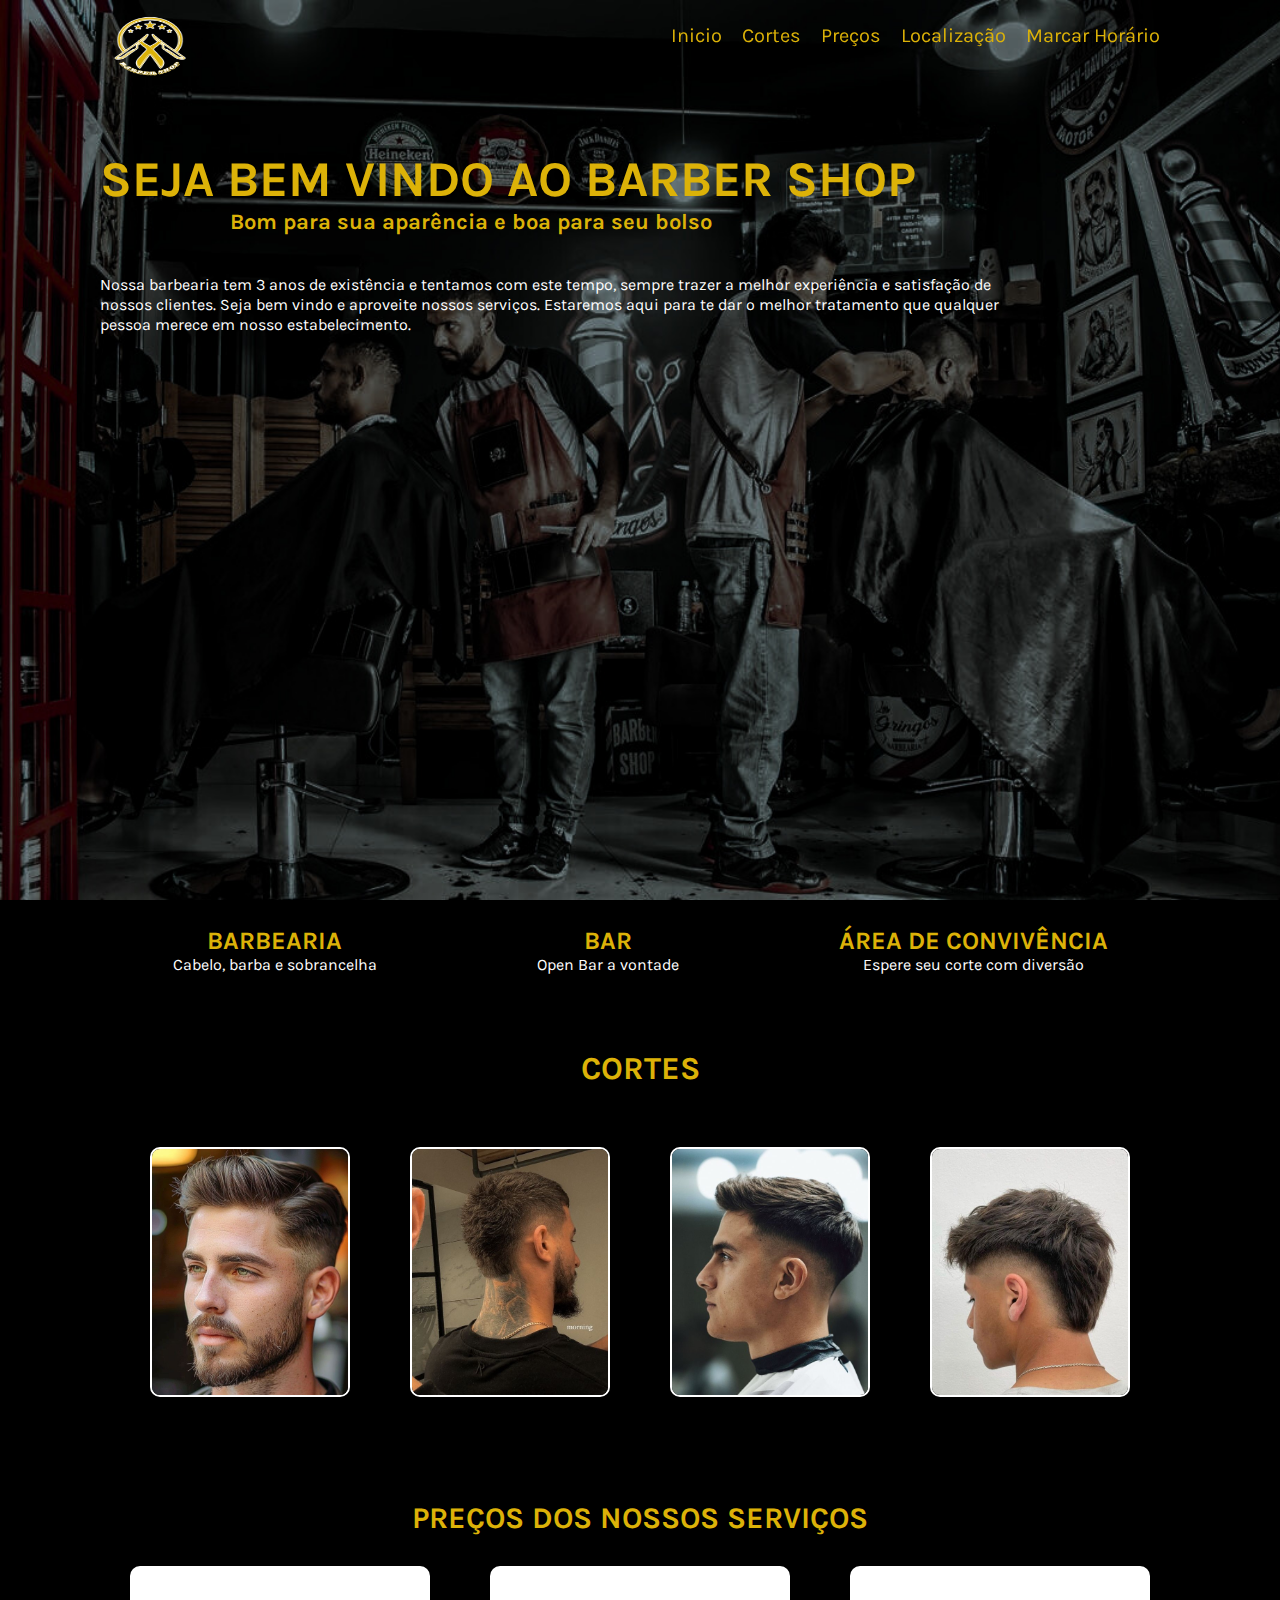
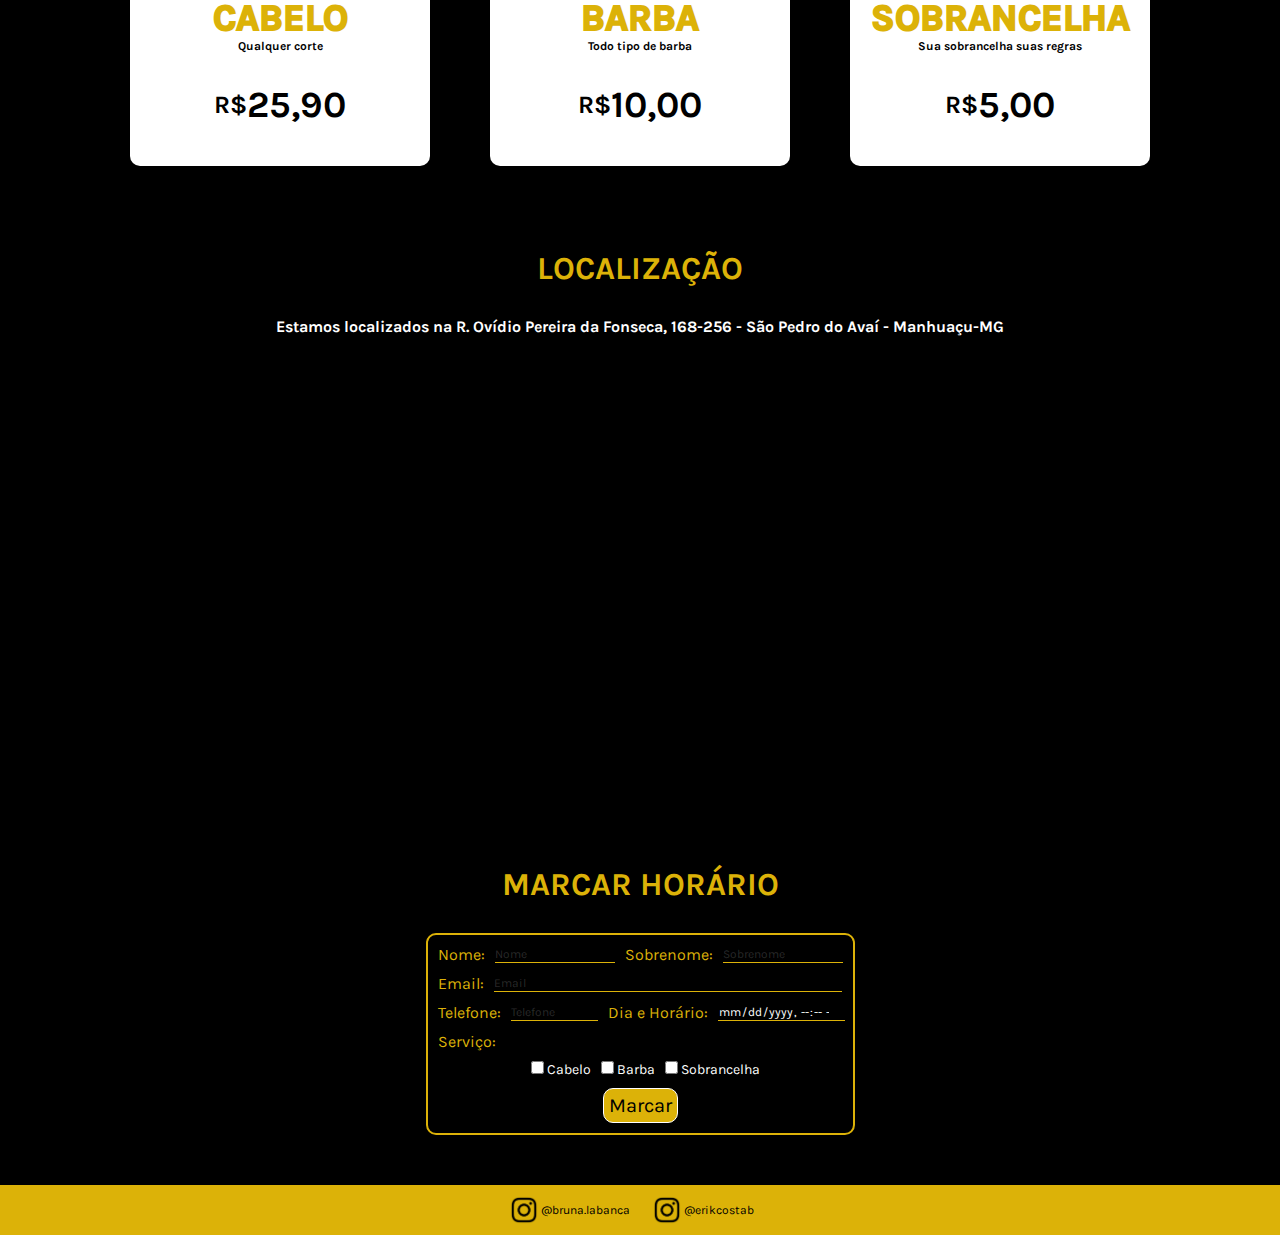
==== commit 2a6f4b54: "02/10/24 footer clicável" ====
--- a/html/index.html
+++ b/html/index.html
@@ -178,10 +178,10 @@
     <footer class="fot">
         <div class="insta">
             <img src="../imagens/insta.png" class="logInst">
-            <h2 class="nmInsta">@bruna.labanca</h2>
+            <a class="nmInsta" href="https://www.instagram.com/bruna.labanca_/" target=”_blank”>@bruna.labanca</a>
 
             <img src="../imagens/insta.png" class="logInst">
-            <h2 class="nmInsta">@erikcostab</h2>
+            <a class="nmInsta" href="https://www.instagram.com/erikcostab/" target=”_blank”>@erikcostab</a>
         </div>
     </footer>
 </body>
--- a/css/styles.css
+++ b/css/styles.css
@@ -196,6 +196,7 @@
     width: 300px;
     background-color: white;
     margin: 30px;
+    border-radius: 10px;
 }
 
 .prec .dif .prec1 h2 {
@@ -452,6 +453,7 @@
 }
 
 .fot .insta .nmInsta {
+    text-decoration: none;
     margin-right: 20px;
     color: black;
 }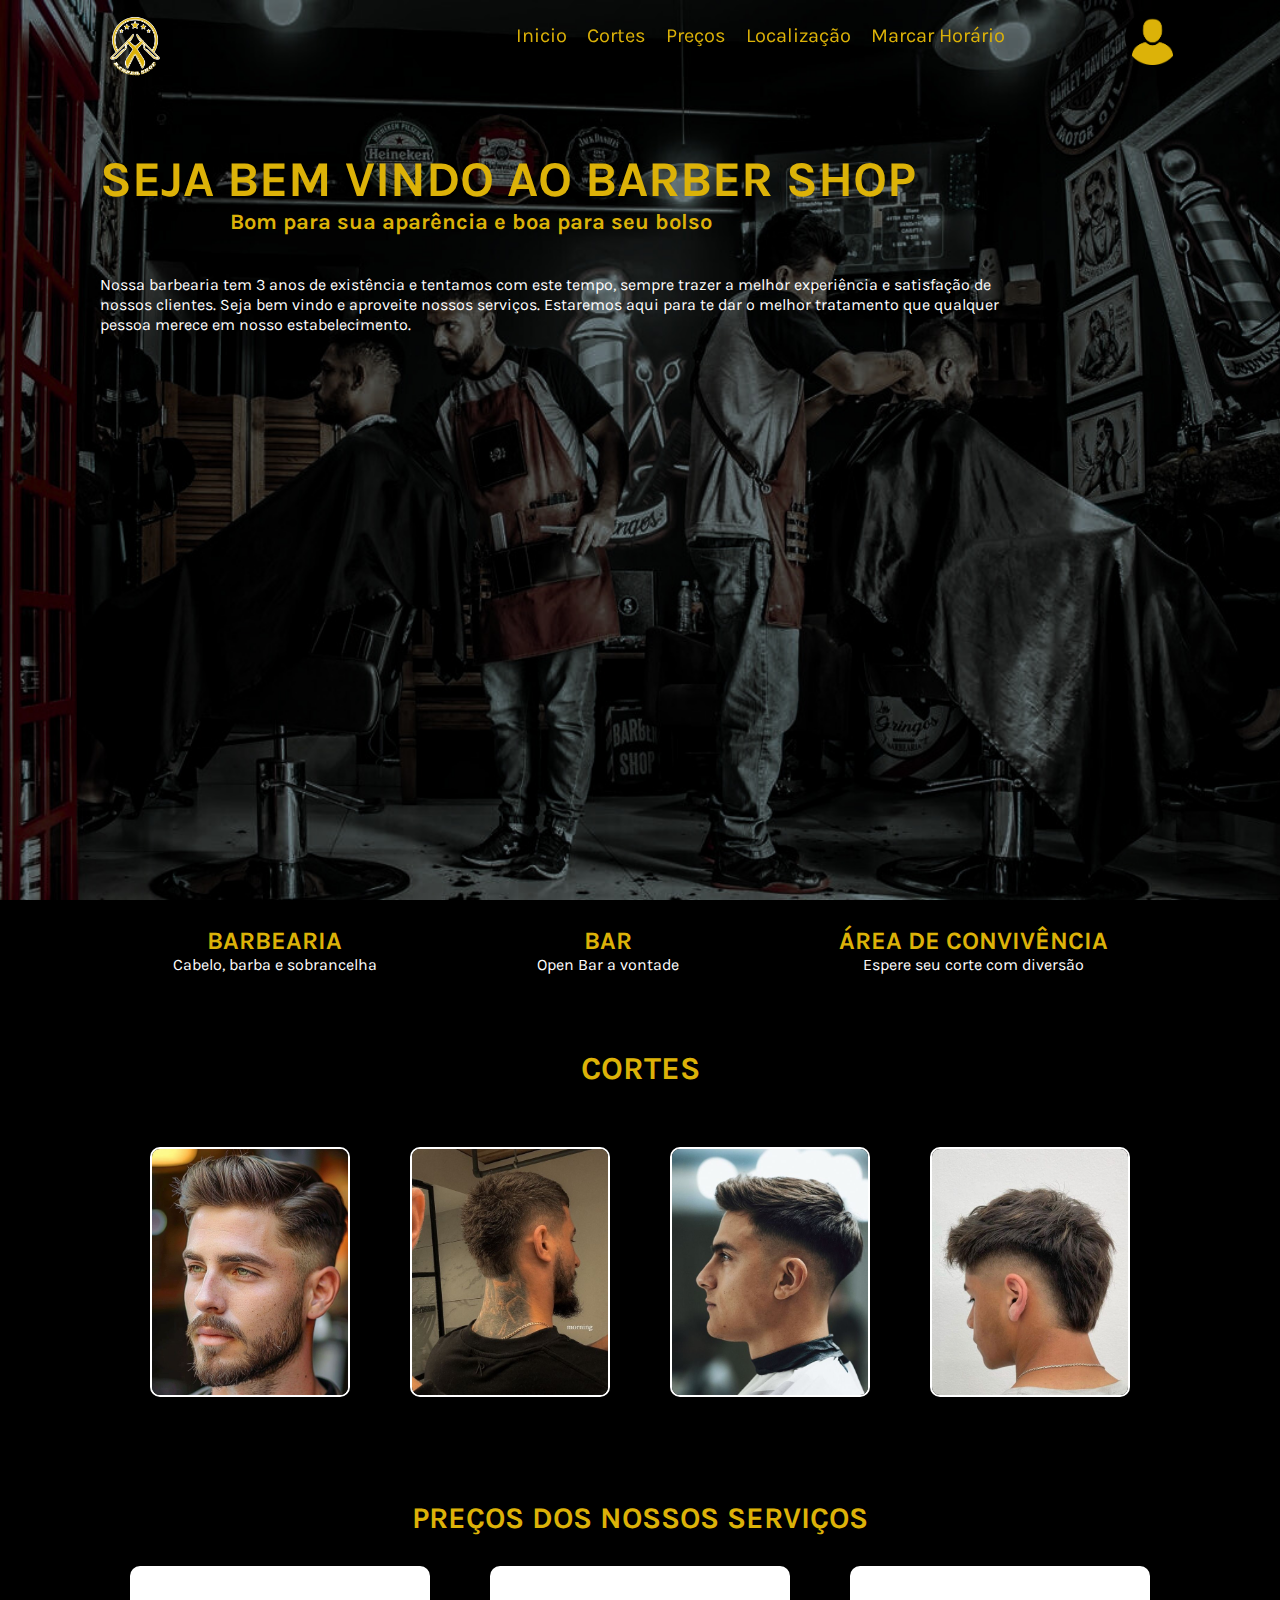
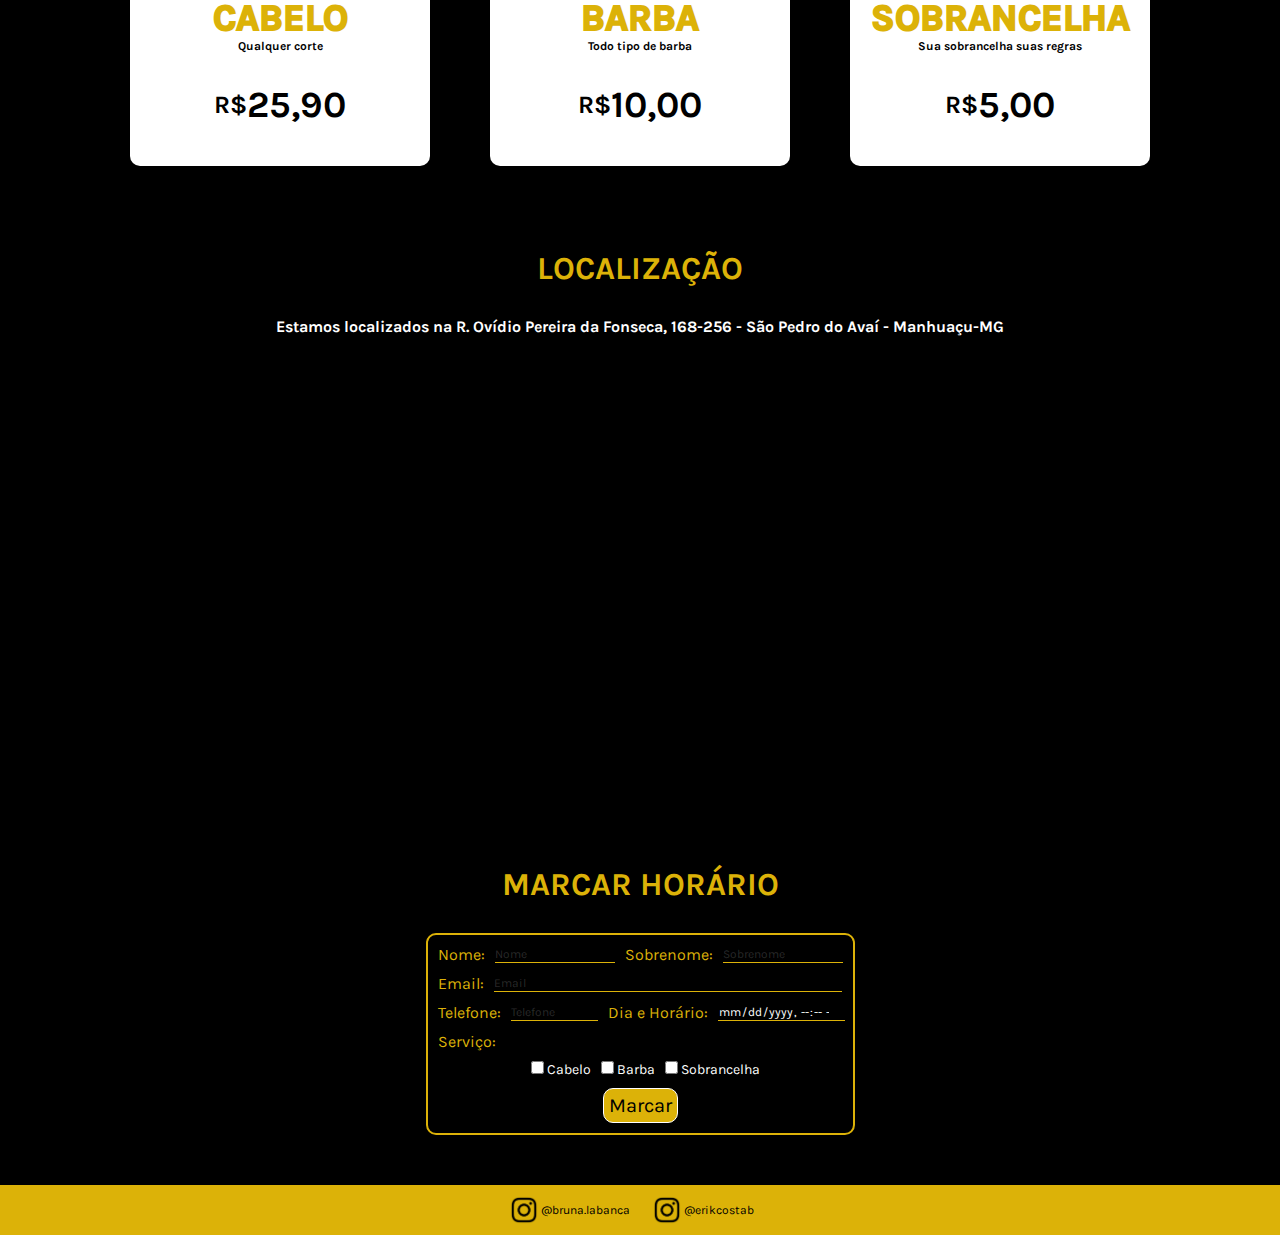
==== commit 12e47a26: "06/11/24 iniciando a página de login" ====
--- a/html/index.html
+++ b/html/index.html
@@ -27,6 +27,16 @@
                     <li><a href="#marcar">Marcar Horário</a></li>
                 </ul>
             </nav>
+
+            <div class="loginMenu">
+                <img src="../imagens/usuario.png" id="logIm" class="imageLogin">
+
+                <div id="menuLog" class="menuApa">
+                    <ul>
+                        <li><a  href="login.html" target="_blank">Login</a></li>
+                    </ul>
+                </div>
+            </div>
         </header>
 
         <hgroup class="titles" id="ini">
@@ -184,5 +194,8 @@
             <a class="nmInsta" href="https://www.instagram.com/erikcostab/" target=”_blank”>@erikcostab</a>
         </div>
     </footer>
+
+    <script src="../js/script.js"></script>
+    <script src="../js/login.js"></script>
 </body>
 </html>--- a/css/styles.css
+++ b/css/styles.css
@@ -23,19 +23,67 @@
 
 .inicio .cabecalho {
     display: flex;
-    flex-direction: row; /* Mantém o layout horizontal para os itens do cabeçalho */
+    flex-direction: row;
     width: 100%;
     height: 70px;
     position: fixed;
+    transition: 0.5s;
+}
+
+.scroll {
+    transition: 0.5s;
+    background-color: black;
 }
 
 .inicio .cabecalho .logo {
     display: flex;
     align-items: center;
-    width: 100px;
-    height: 100%;
+    width: 70px;
     margin-left: 100px;
     margin-top: 10px;
+}
+
+.inicio .cabecalho .imageLogin {
+    display: flex;
+    align-items: center;
+    width: 55px;
+    margin-right: 100px;
+    margin-top: 10px;
+    cursor: pointer;
+}
+
+.inicio .cabecalho .loginMenu .menuApa{
+    display: none;
+    margin-top: 10px;
+    transition: 0.5s;
+    background-color: black;
+    padding: 5%;
+}
+
+.inicio .cabecalho .loginMenu .menuApa ul {
+    list-style: none;
+    padding: 0;
+    margin: 0;
+    display: flex;
+    justify-content: center;
+}
+
+.inicio .cabecalho .loginMenu .menuApa ul li {
+    margin-right: 150px;
+}
+
+.inicio .cabecalho .loginMenu .menuApa ul li a {
+    font-size: 16px;
+    color: #dcb208;
+    text-decoration: none;
+}
+
+.inicio .cabecalho .loginMenu .menuApa ul li a:hover {
+    background-color: #dcb208;
+    color: black;
+    padding: 5px;
+    border-radius: 10px;
+    transition: 0.5s;
 }
 
 .inicio .cabecalho nav {
